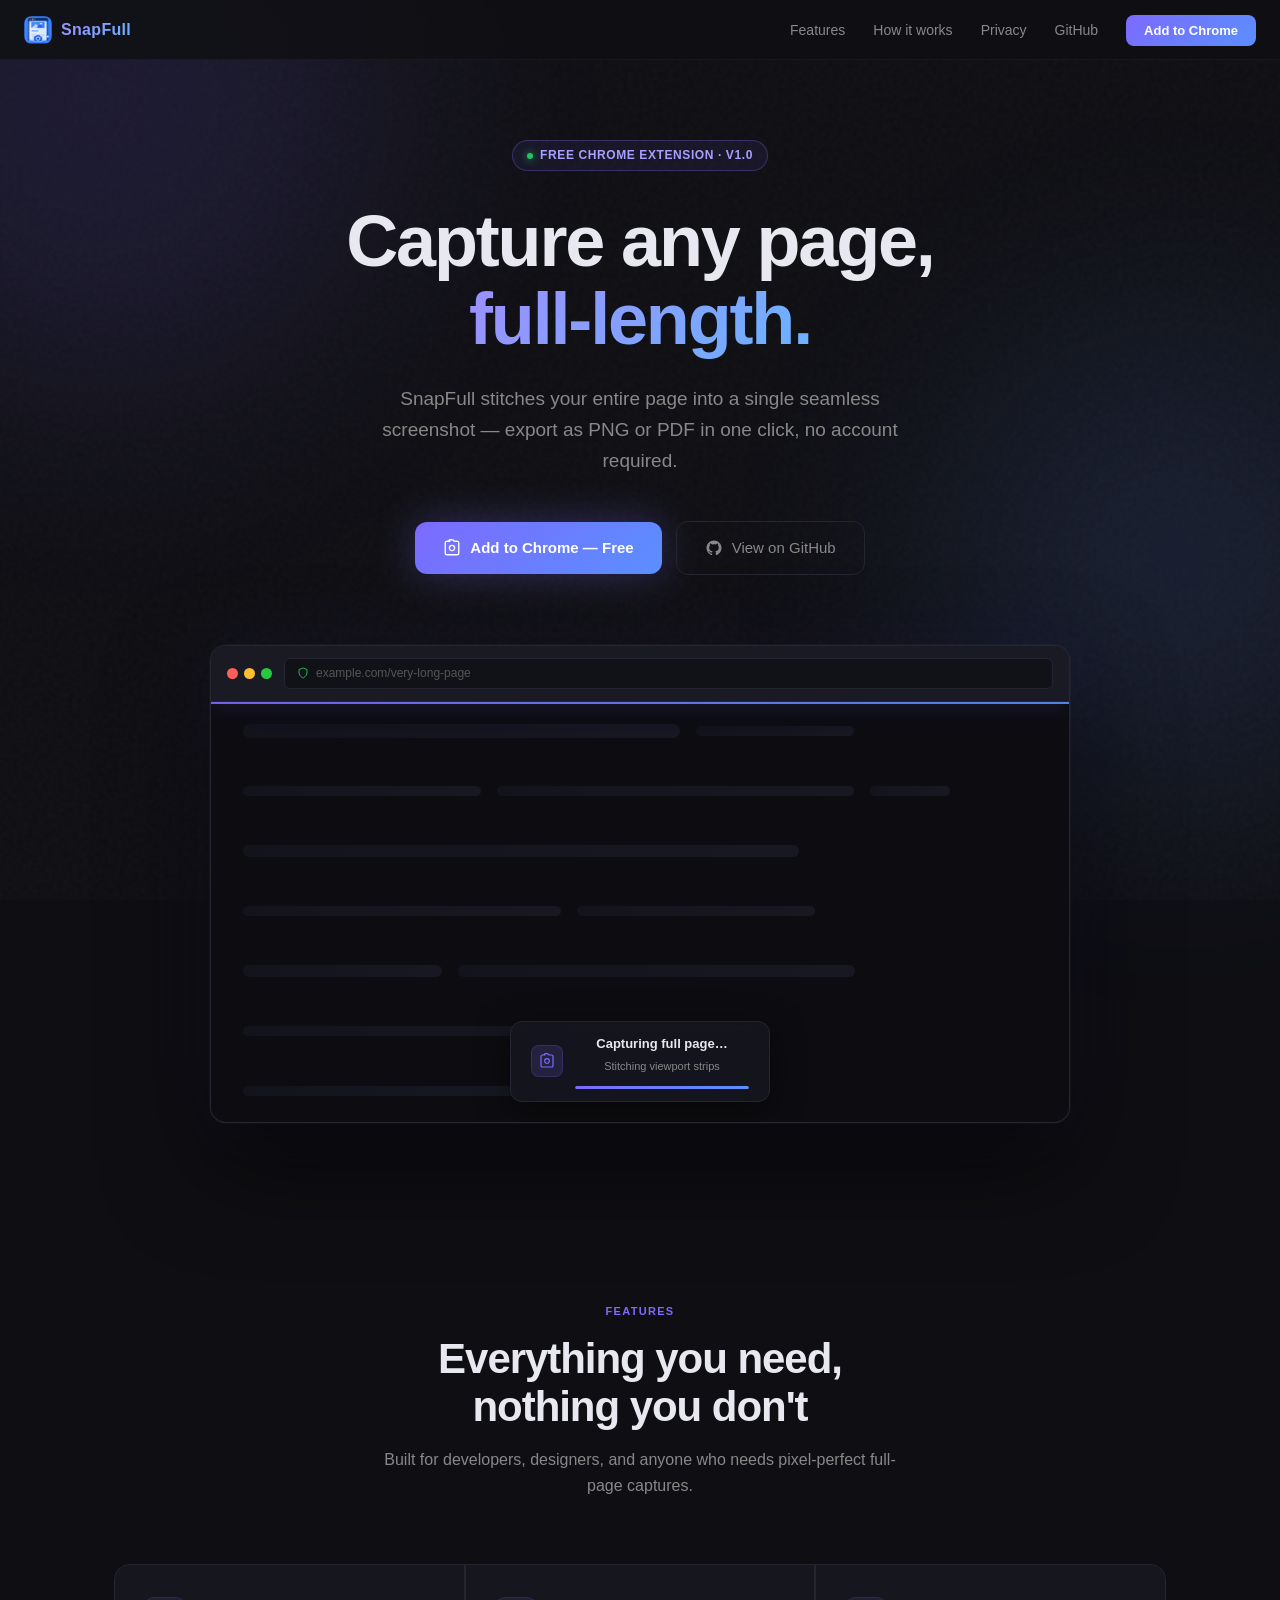
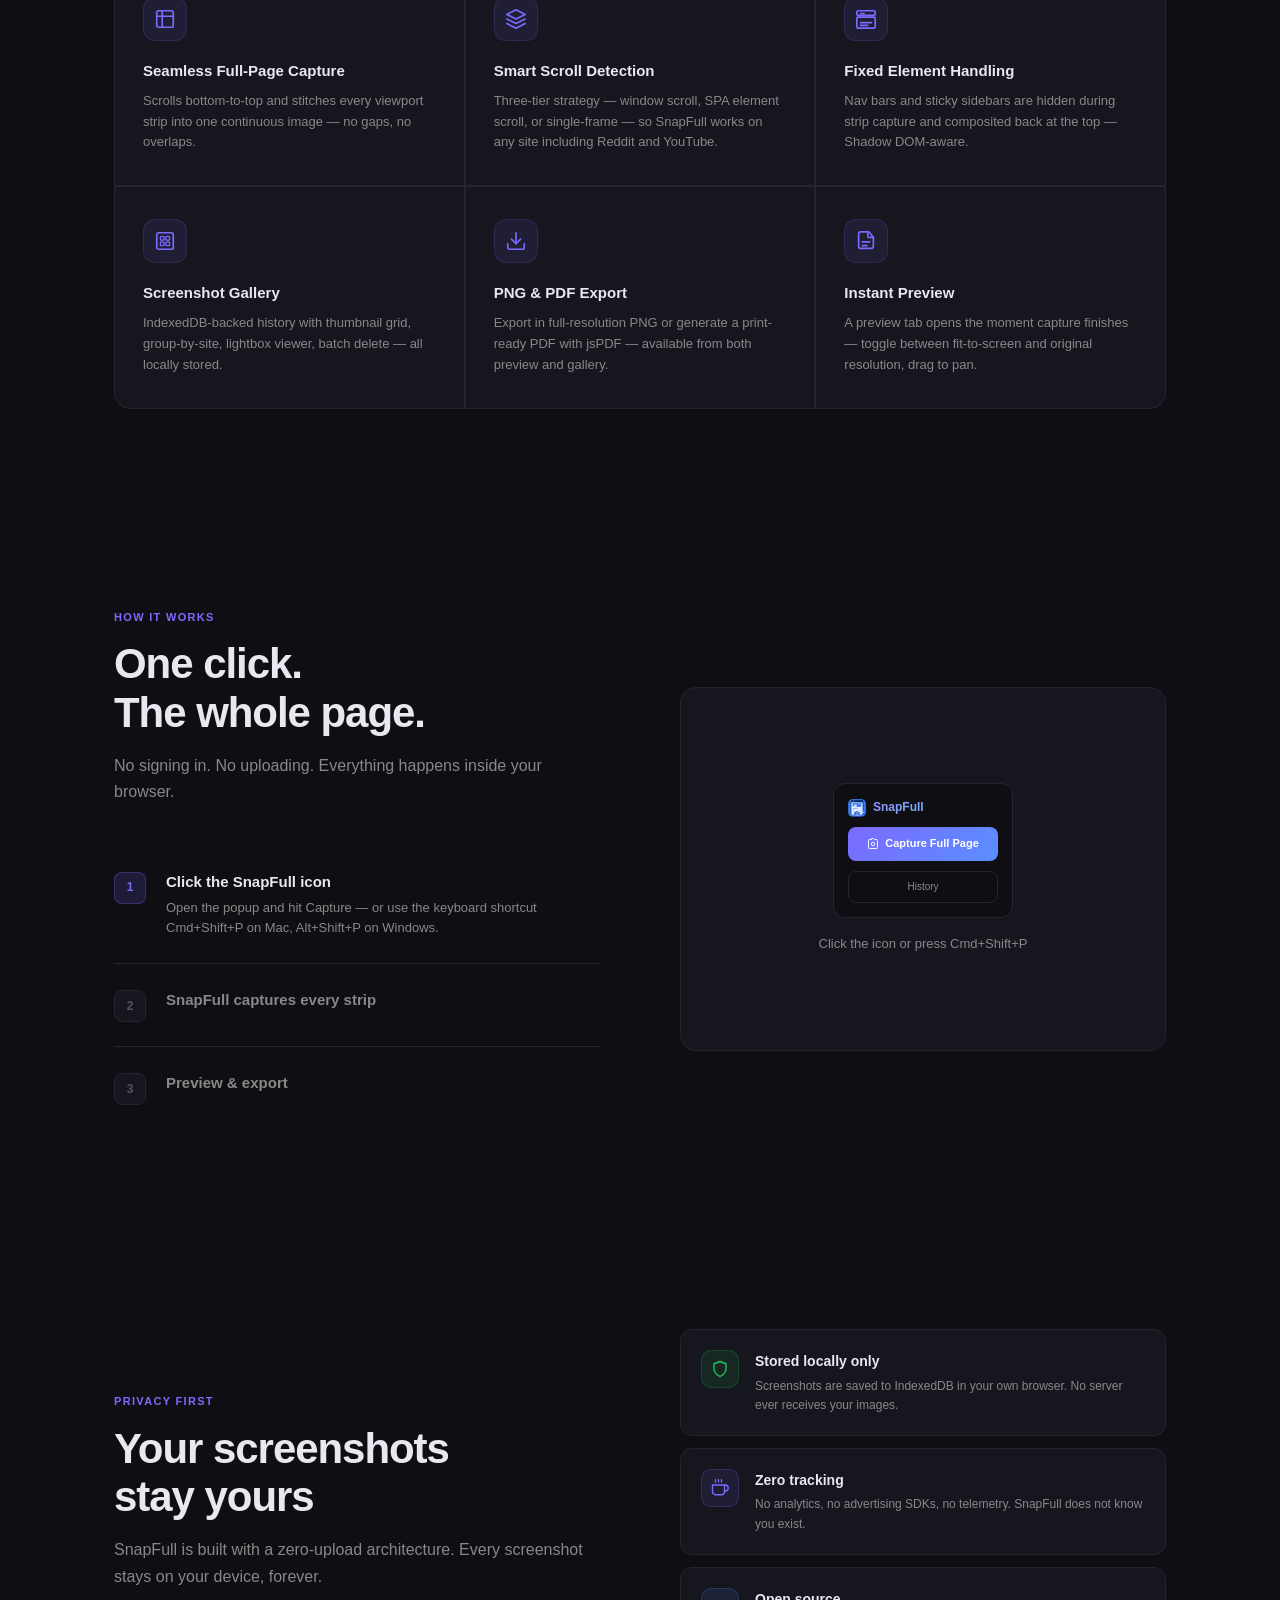
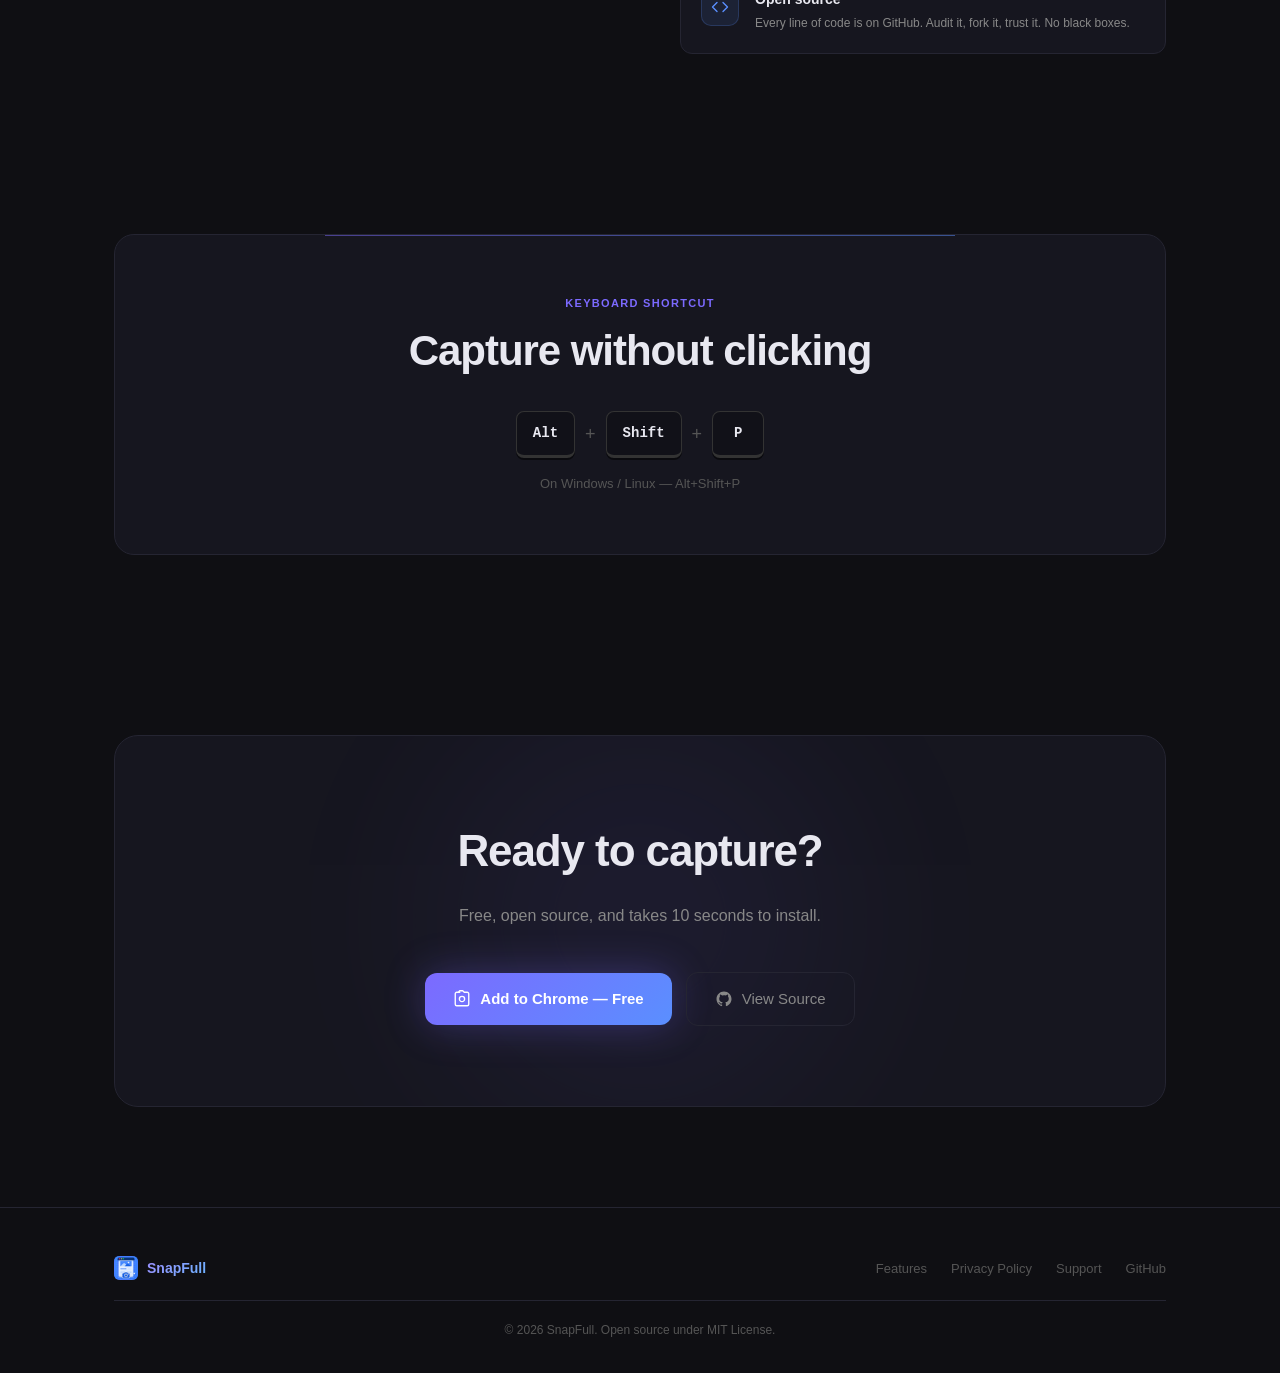
==== index.html @ 8ee20d5f "feat: add official landing page for SnapFull Single-file website with hero, features grid, how-it-wo" ====
<!DOCTYPE html>
<html lang="en">
<head>
  <meta charset="UTF-8" />
  <meta name="viewport" content="width=device-width, initial-scale=1.0" />
  <title>SnapFull — Full Page Screenshot for Chrome</title>
  <meta name="description" content="Capture full-page screenshots and export as PNG or PDF in one click. Free Chrome extension with history gallery, keyboard shortcut, and privacy-first design." />
  <link rel="icon" type="image/png" sizes="128x128" href="icons/icon128.png" />
  <link rel="shortcut icon" href="icons/icon128.png" />
  <style>
    *, *::before, *::after { box-sizing: border-box; margin: 0; padding: 0; }

    :root {
      --bg: #0f0f13;
      --bg-card: #16161f;
      --bg-card-hover: #1c1c28;
      --border: #252532;
      --border-hover: #3a3a4e;
      --text: #e8e8f0;
      --text-muted: #888;
      --text-dim: #555;
      --purple: #7c6aff;
      --blue: #5a8fff;
      --grad: linear-gradient(135deg, #7c6aff 0%, #5a8fff 100%);
      --grad-text: linear-gradient(135deg, #9d8fff 0%, #6ab3ff 100%);
      --green: #22c55e;
    }

    html { scroll-behavior: smooth; }

    body {
      font-family: -apple-system, BlinkMacSystemFont, 'Segoe UI', 'Inter', sans-serif;
      background: var(--bg);
      color: var(--text);
      font-size: 15px;
      line-height: 1.6;
      overflow-x: hidden;
    }

    /* ── Noise texture overlay ── */
    body::before {
      content: '';
      position: fixed;
      inset: 0;
      background-image: url("data:image/svg+xml,%3Csvg viewBox='0 0 200 200' xmlns='http://www.w3.org/2000/svg'%3E%3Cfilter id='n'%3E%3CfeTurbulence type='fractalNoise' baseFrequency='0.9' numOctaves='4' stitchTiles='stitch'/%3E%3C/filter%3E%3Crect width='100%25' height='100%25' filter='url(%23n)' opacity='0.03'/%3E%3C/svg%3E");
      pointer-events: none;
      z-index: 0;
    }

    /* ── Glow blobs ── */
    .glow-blob {
      position: fixed;
      border-radius: 50%;
      filter: blur(120px);
      opacity: 0.12;
      pointer-events: none;
      z-index: 0;
    }
    .glow-blob-1 { width: 600px; height: 600px; background: var(--purple); top: -200px; left: -200px; }
    .glow-blob-2 { width: 500px; height: 500px; background: var(--blue); bottom: 10%; right: -150px; }

    /* ── Nav ── */
    nav {
      position: fixed;
      top: 0; left: 0; right: 0;
      z-index: 100;
      padding: 0 24px;
      height: 60px;
      display: flex;
      align-items: center;
      justify-content: space-between;
      background: rgba(15,15,19,0.8);
      backdrop-filter: blur(20px);
      -webkit-backdrop-filter: blur(20px);
      border-bottom: 1px solid rgba(255,255,255,0.04);
    }

    .nav-brand {
      display: flex;
      align-items: center;
      gap: 9px;
      text-decoration: none;
    }

    .nav-logo {
      width: 28px; height: 28px;
      border-radius: 8px;
      display: flex;
      align-items: center;
      justify-content: center;
      flex-shrink: 0;
      overflow: hidden;
    }

    .nav-logo img { width: 28px; height: 28px; display: block; }

    .nav-title {
      font-size: 16px;
      font-weight: 700;
      letter-spacing: 0.02em;
      background: var(--grad-text);
      -webkit-background-clip: text;
      -webkit-text-fill-color: transparent;
      background-clip: text;
    }

    .nav-links {
      display: flex;
      align-items: center;
      gap: 28px;
      list-style: none;
    }

    .nav-links a {
      color: var(--text-muted);
      text-decoration: none;
      font-size: 14px;
      transition: color 0.15s;
    }
    .nav-links a:hover { color: var(--text); }

    .nav-cta {
      padding: 8px 18px;
      border-radius: 8px;
      background: var(--grad);
      color: #fff !important;
      font-weight: 600;
      font-size: 13px !important;
      transition: opacity 0.15s !important;
    }
    .nav-cta:hover { opacity: 0.85; }

    /* ── Layout ── */
    .container {
      max-width: 1100px;
      margin: 0 auto;
      padding: 0 24px;
      position: relative;
      z-index: 1;
    }

    section { position: relative; z-index: 1; }

    /* ── Hero ── */
    .hero {
      padding: 140px 0 80px;
      text-align: center;
    }

    .hero-badge {
      display: inline-flex;
      align-items: center;
      gap: 7px;
      padding: 5px 14px;
      border-radius: 99px;
      border: 1px solid rgba(124, 106, 255, 0.3);
      background: rgba(124, 106, 255, 0.08);
      font-size: 12px;
      font-weight: 600;
      color: #a89fff;
      letter-spacing: 0.05em;
      text-transform: uppercase;
      margin-bottom: 32px;
    }

    .hero-badge::before {
      content: '';
      width: 6px; height: 6px;
      border-radius: 50%;
      background: var(--green);
      box-shadow: 0 0 8px var(--green);
      animation: pulse-dot 2s ease-in-out infinite;
    }

    @keyframes pulse-dot {
      0%, 100% { opacity: 1; }
      50% { opacity: 0.4; }
    }

    .hero h1 {
      font-size: clamp(42px, 6vw, 72px);
      font-weight: 800;
      letter-spacing: -0.03em;
      line-height: 1.08;
      margin-bottom: 24px;
    }

    .hero h1 .grad {
      background: var(--grad-text);
      -webkit-background-clip: text;
      -webkit-text-fill-color: transparent;
      background-clip: text;
    }

    .hero-sub {
      font-size: clamp(16px, 2vw, 19px);
      color: var(--text-muted);
      max-width: 560px;
      margin: 0 auto 44px;
      line-height: 1.65;
    }

    .hero-actions {
      display: flex;
      align-items: center;
      justify-content: center;
      gap: 14px;
      flex-wrap: wrap;
      margin-bottom: 70px;
    }

    .btn-primary {
      display: inline-flex;
      align-items: center;
      gap: 9px;
      padding: 14px 28px;
      border-radius: 12px;
      background: var(--grad);
      color: #fff;
      font-weight: 700;
      font-size: 15px;
      text-decoration: none;
      transition: opacity 0.15s, transform 0.1s, box-shadow 0.15s;
      box-shadow: 0 0 40px rgba(124, 106, 255, 0.3);
    }
    .btn-primary:hover {
      opacity: 0.88;
      transform: translateY(-1px);
      box-shadow: 0 4px 50px rgba(124, 106, 255, 0.45);
    }
    .btn-primary svg { width: 18px; height: 18px; }

    .btn-secondary {
      display: inline-flex;
      align-items: center;
      gap: 9px;
      padding: 14px 28px;
      border-radius: 12px;
      border: 1px solid var(--border);
      background: transparent;
      color: var(--text-muted);
      font-weight: 500;
      font-size: 15px;
      text-decoration: none;
      transition: border-color 0.15s, color 0.15s, background 0.15s;
    }
    .btn-secondary:hover {
      border-color: var(--border-hover);
      color: var(--text);
      background: var(--bg-card);
    }

    /* ── Browser mockup ── */
    .hero-mockup {
      max-width: 860px;
      margin: 0 auto;
      border-radius: 16px;
      overflow: hidden;
      border: 1px solid rgba(255,255,255,0.07);
      box-shadow:
        0 0 0 1px rgba(255,255,255,0.03),
        0 40px 100px rgba(0,0,0,0.6),
        0 0 80px rgba(124, 106, 255, 0.08);
      background: var(--bg-card);
    }

    .mockup-bar {
      background: #1a1a25;
      padding: 12px 16px;
      display: flex;
      align-items: center;
      gap: 12px;
      border-bottom: 1px solid var(--border);
    }

    .mockup-dots {
      display: flex;
      gap: 6px;
      flex-shrink: 0;
    }

    .mockup-dot {
      width: 11px; height: 11px;
      border-radius: 50%;
    }
    .mockup-dot:nth-child(1) { background: #ff5f57; }
    .mockup-dot:nth-child(2) { background: #ffbd2e; }
    .mockup-dot:nth-child(3) { background: #28c840; }

    .mockup-url {
      flex: 1;
      background: #111118;
      border: 1px solid var(--border);
      border-radius: 6px;
      padding: 5px 12px;
      font-size: 12px;
      color: var(--text-dim);
      display: flex;
      align-items: center;
      gap: 7px;
    }

    .mockup-url svg { width: 12px; height: 12px; color: var(--green); flex-shrink: 0; }

    .mockup-body {
      padding: 0;
      min-height: 420px;
      position: relative;
      overflow: hidden;
      background: #0d0d11;
      display: flex;
      align-items: flex-start;
      justify-content: center;
    }

    /* Fake page content strips */
    .page-strips {
      width: 100%;
      display: flex;
      flex-direction: column;
      gap: 0;
      opacity: 0.4;
    }

    .strip {
      height: 60px;
      display: flex;
      align-items: center;
      padding: 0 32px;
      gap: 16px;
      border-bottom: 1px solid rgba(255,255,255,0.02);
    }

    .strip-line {
      height: 10px;
      border-radius: 99px;
      background: linear-gradient(90deg, #1e1e2e, #2a2a3e);
    }

    /* Capture overlay on mockup */
    .capture-overlay {
      position: absolute;
      inset: 0;
      pointer-events: none;
    }

    .scan-line {
      position: absolute;
      left: 0; right: 0;
      height: 2px;
      background: var(--grad);
      box-shadow: 0 0 20px rgba(124, 106, 255, 0.8), 0 0 60px rgba(90, 143, 255, 0.4);
      animation: scan 3s ease-in-out infinite;
      opacity: 0.9;
    }

    @keyframes scan {
      0% { top: 0%; opacity: 0; }
      5% { opacity: 1; }
      95% { opacity: 1; }
      100% { top: 100%; opacity: 0; }
    }

    .progress-toast {
      position: absolute;
      bottom: 20px;
      left: 50%;
      transform: translateX(-50%);
      background: rgba(22,22,31,0.95);
      border: 1px solid var(--border);
      border-radius: 12px;
      padding: 12px 20px;
      display: flex;
      align-items: center;
      gap: 12px;
      min-width: 260px;
      backdrop-filter: blur(12px);
      box-shadow: 0 8px 32px rgba(0,0,0,0.5);
    }

    .toast-icon {
      width: 32px; height: 32px;
      border-radius: 8px;
      background: rgba(124,106,255,0.15);
      border: 1px solid rgba(124,106,255,0.2);
      display: flex;
      align-items: center;
      justify-content: center;
      flex-shrink: 0;
    }
    .toast-icon svg { width: 16px; height: 16px; color: var(--purple); }

    .toast-text { flex: 1; }
    .toast-title { font-size: 13px; font-weight: 600; color: var(--text); }
    .toast-sub {
      font-size: 11px;
      color: var(--text-muted);
      margin-top: 4px;
    }

    .toast-bar {
      width: 100%;
      height: 3px;
      border-radius: 99px;
      background: #252532;
      overflow: hidden;
      margin-top: 10px;
    }

    .toast-fill {
      height: 100%;
      border-radius: 99px;
      background: var(--grad);
      animation: fill-bar 3s ease-in-out infinite;
    }

    @keyframes fill-bar {
      0% { width: 0%; }
      90% { width: 100%; }
      100% { width: 100%; }
    }

    /* ── Section titles ── */
    .section-label {
      font-size: 11px;
      font-weight: 700;
      letter-spacing: 0.12em;
      text-transform: uppercase;
      color: var(--purple);
      margin-bottom: 14px;
    }

    .section-title {
      font-size: clamp(28px, 4vw, 42px);
      font-weight: 800;
      letter-spacing: -0.025em;
      line-height: 1.15;
      margin-bottom: 16px;
    }

    .section-sub {
      font-size: 16px;
      color: var(--text-muted);
      max-width: 520px;
      line-height: 1.65;
    }

    /* ── Features ── */
    .features {
      padding: 100px 0;
    }

    .features-header {
      text-align: center;
      margin-bottom: 64px;
    }

    .features-header .section-sub { margin: 0 auto; }

    .features-grid {
      display: grid;
      grid-template-columns: repeat(3, 1fr);
      gap: 2px;
      background: var(--border);
      border-radius: 16px;
      overflow: hidden;
      border: 1px solid var(--border);
    }

    .feature-card {
      background: var(--bg-card);
      padding: 32px 28px;
      transition: background 0.2s;
      position: relative;
      overflow: hidden;
    }

    .feature-card::before {
      content: '';
      position: absolute;
      inset: 0;
      background: var(--grad);
      opacity: 0;
      transition: opacity 0.2s;
    }

    .feature-card:hover { background: var(--bg-card-hover); }

    .feature-icon {
      width: 44px; height: 44px;
      border-radius: 12px;
      background: rgba(124, 106, 255, 0.1);
      border: 1px solid rgba(124, 106, 255, 0.15);
      display: flex;
      align-items: center;
      justify-content: center;
      margin-bottom: 18px;
      position: relative;
    }

    .feature-icon svg { width: 22px; height: 22px; color: var(--purple); }

    .feature-title {
      font-size: 15px;
      font-weight: 700;
      margin-bottom: 8px;
      color: var(--text);
      position: relative;
    }

    .feature-desc {
      font-size: 13px;
      color: var(--text-muted);
      line-height: 1.6;
      position: relative;
    }

    /* ── How it works ── */
    .how {
      padding: 100px 0;
    }

    .how-inner {
      display: grid;
      grid-template-columns: 1fr 1fr;
      gap: 80px;
      align-items: center;
    }

    .how-steps {
      display: flex;
      flex-direction: column;
      gap: 0;
    }

    .how-step {
      display: flex;
      gap: 20px;
      padding: 24px 0;
      border-bottom: 1px solid var(--border);
      cursor: pointer;
      transition: color 0.15s;
    }

    .how-step:last-child { border-bottom: none; }

    .step-num {
      width: 32px; height: 32px;
      border-radius: 8px;
      background: var(--bg-card);
      border: 1px solid var(--border);
      display: flex;
      align-items: center;
      justify-content: center;
      font-size: 12px;
      font-weight: 700;
      color: var(--text-dim);
      flex-shrink: 0;
      margin-top: 2px;
      transition: background 0.2s, border-color 0.2s, color 0.2s;
    }

    .how-step.active .step-num {
      background: rgba(124,106,255,0.15);
      border-color: rgba(124,106,255,0.3);
      color: var(--purple);
    }

    .step-content { flex: 1; }

    .step-title {
      font-size: 15px;
      font-weight: 700;
      color: var(--text-muted);
      margin-bottom: 4px;
      transition: color 0.15s;
    }

    .how-step.active .step-title { color: var(--text); }

    .step-desc {
      font-size: 13px;
      color: var(--text-dim);
      line-height: 1.6;
      max-height: 0;
      overflow: hidden;
      transition: max-height 0.3s ease, opacity 0.2s, color 0.15s;
      opacity: 0;
    }

    .how-step.active .step-desc {
      max-height: 100px;
      opacity: 1;
      color: var(--text-muted);
    }

    .how-visual {
      position: relative;
    }

    .visual-card {
      background: var(--bg-card);
      border: 1px solid var(--border);
      border-radius: 16px;
      overflow: hidden;
      aspect-ratio: 4/3;
      display: flex;
      align-items: center;
      justify-content: center;
      position: relative;
    }

    .visual-inner {
      display: none;
      width: 100%;
      height: 100%;
      align-items: center;
      justify-content: center;
      flex-direction: column;
      gap: 16px;
      padding: 32px;
    }
    .visual-inner.shown { display: flex; }

    .visual-big-icon {
      width: 64px; height: 64px;
      border-radius: 18px;
      background: rgba(124,106,255,0.12);
      border: 1px solid rgba(124,106,255,0.2);
      display: flex;
      align-items: center;
      justify-content: center;
    }
    .visual-big-icon svg { width: 32px; height: 32px; color: var(--purple); }

    .visual-caption {
      font-size: 13px;
      color: var(--text-muted);
      text-align: center;
    }

    /* mini popup mockup */
    .mini-popup {
      background: #0f0f13;
      border: 1px solid var(--border);
      border-radius: 12px;
      padding: 14px;
      width: 180px;
      display: flex;
      flex-direction: column;
      gap: 10px;
    }

    .mini-popup-header {
      display: flex;
      align-items: center;
      gap: 7px;
    }

    .mini-logo-sq {
      width: 18px; height: 18px;
      border-radius: 5px;
      overflow: hidden;
      flex-shrink: 0;
    }
    .mini-logo-sq img { width: 18px; height: 18px; display: block; }

    .mini-logo-text {
      font-size: 12px;
      font-weight: 700;
      background: var(--grad-text);
      -webkit-background-clip: text;
      -webkit-text-fill-color: transparent;
      background-clip: text;
    }

    .mini-btn {
      padding: 8px 12px;
      border-radius: 8px;
      background: var(--grad);
      color: #fff;
      font-size: 11px;
      font-weight: 600;
      text-align: center;
      display: flex;
      align-items: center;
      justify-content: center;
      gap: 6px;
    }
    .mini-btn svg { width: 12px; height: 12px; }

    .mini-btn-ghost {
      padding: 7px 12px;
      border-radius: 8px;
      border: 1px solid var(--border);
      color: var(--text-muted);
      font-size: 10px;
      text-align: center;
    }

    /* gallery mini mockup */
    .mini-gallery {
      display: grid;
      grid-template-columns: repeat(3, 1fr);
      gap: 6px;
      width: 100%;
    }

    .mini-thumb {
      aspect-ratio: 4/3;
      border-radius: 6px;
      background: linear-gradient(135deg, #1a1a28, #252535);
      border: 1px solid var(--border);
      overflow: hidden;
      display: flex;
      align-items: flex-end;
      padding: 4px;
    }

    .mini-thumb-bar {
      height: 3px;
      border-radius: 99px;
      background: var(--grad);
      width: 60%;
    }

    /* export mockup */
    .export-opts {
      display: flex;
      flex-direction: column;
      gap: 8px;
      width: 100%;
    }

    .export-opt {
      display: flex;
      align-items: center;
      gap: 10px;
      padding: 10px 14px;
      border-radius: 8px;
      background: #111118;
      border: 1px solid var(--border);
    }

    .export-opt-icon {
      width: 28px; height: 28px;
      border-radius: 6px;
      display: flex;
      align-items: center;
      justify-content: center;
      font-size: 11px;
      font-weight: 700;
    }

    .export-opt-icon.png { background: rgba(90,143,255,0.15); color: var(--blue); }
    .export-opt-icon.pdf { background: rgba(255,100,100,0.12); color: #ff7070; }
    .export-opt-icon.copy { background: rgba(34,197,94,0.1); color: var(--green); }

    .export-opt-label { font-size: 12px; color: var(--text-muted); flex: 1; }

    .export-opt-check {
      width: 18px; height: 18px;
      border-radius: 50%;
      background: rgba(34,197,94,0.12);
      border: 1px solid rgba(34,197,94,0.25);
      display: flex;
      align-items: center;
      justify-content: center;
    }
    .export-opt-check svg { width: 10px; height: 10px; color: var(--green); }

    /* ── Privacy ── */
    .privacy {
      padding: 100px 0;
    }

    .privacy-inner {
      display: grid;
      grid-template-columns: 1fr 1fr;
      gap: 80px;
      align-items: center;
    }

    .privacy-cards {
      display: flex;
      flex-direction: column;
      gap: 12px;
    }

    .privacy-card {
      display: flex;
      align-items: flex-start;
      gap: 16px;
      padding: 20px;
      background: var(--bg-card);
      border: 1px solid var(--border);
      border-radius: 12px;
      transition: border-color 0.2s;
    }

    .privacy-card:hover { border-color: var(--border-hover); }

    .privacy-card-icon {
      width: 38px; height: 38px;
      border-radius: 10px;
      display: flex;
      align-items: center;
      justify-content: center;
      flex-shrink: 0;
    }

    .privacy-card-icon.green {
      background: rgba(34,197,94,0.1);
      border: 1px solid rgba(34,197,94,0.2);
    }
    .privacy-card-icon.green svg { color: var(--green); }

    .privacy-card-icon.purple {
      background: rgba(124,106,255,0.1);
      border: 1px solid rgba(124,106,255,0.2);
    }
    .privacy-card-icon.purple svg { color: var(--purple); }

    .privacy-card-icon.blue {
      background: rgba(90,143,255,0.1);
      border: 1px solid rgba(90,143,255,0.2);
    }
    .privacy-card-icon.blue svg { color: var(--blue); }

    .privacy-card-icon svg { width: 18px; height: 18px; }

    .privacy-card-title {
      font-size: 14px;
      font-weight: 700;
      margin-bottom: 4px;
    }

    .privacy-card-desc {
      font-size: 12px;
      color: var(--text-muted);
      line-height: 1.6;
    }

    /* ── Shortcut section ── */
    .shortcut-section {
      padding: 80px 0;
    }

    .shortcut-box {
      background: var(--bg-card);
      border: 1px solid var(--border);
      border-radius: 20px;
      padding: 60px;
      text-align: center;
      position: relative;
      overflow: hidden;
    }

    .shortcut-box::before {
      content: '';
      position: absolute;
      top: 0; left: 50%;
      transform: translateX(-50%);
      width: 60%;
      height: 1px;
      background: var(--grad);
      opacity: 0.5;
    }

    .shortcut-keys {
      display: flex;
      align-items: center;
      justify-content: center;
      gap: 10px;
      margin: 36px 0 16px;
    }

    kbd {
      display: inline-flex;
      align-items: center;
      justify-content: center;
      min-width: 52px;
      padding: 10px 16px;
      background: #111118;
      border: 1px solid #333;
      border-bottom-width: 3px;
      border-radius: 8px;
      font-family: -apple-system, BlinkMacSystemFont, 'SF Mono', monospace;
      font-size: 14px;
      font-weight: 600;
      color: var(--text);
      box-shadow: 0 2px 0 #0a0a0e;
    }

    .key-plus {
      font-size: 18px;
      color: var(--text-dim);
      font-weight: 300;
    }

    .shortcut-note {
      font-size: 13px;
      color: var(--text-dim);
    }

    /* ── CTA ── */
    .cta-section {
      padding: 100px 0;
    }

    .cta-box {
      background: var(--bg-card);
      border: 1px solid var(--border);
      border-radius: 24px;
      padding: 80px 40px;
      text-align: center;
      position: relative;
      overflow: hidden;
    }

    .cta-glow {
      position: absolute;
      width: 400px; height: 400px;
      background: var(--purple);
      border-radius: 50%;
      filter: blur(100px);
      opacity: 0.07;
      top: 50%; left: 50%;
      transform: translate(-50%, -50%);
      pointer-events: none;
    }

    .cta-box h2 {
      font-size: clamp(28px, 4vw, 44px);
      font-weight: 800;
      letter-spacing: -0.025em;
      margin-bottom: 16px;
      position: relative;
    }

    .cta-box p {
      font-size: 16px;
      color: var(--text-muted);
      margin-bottom: 44px;
      position: relative;
    }

    .cta-actions {
      display: flex;
      align-items: center;
      justify-content: center;
      gap: 14px;
      flex-wrap: wrap;
      position: relative;
    }

    /* ── Footer ── */
    footer {
      padding: 48px 0 32px;
      border-top: 1px solid var(--border);
      position: relative;
      z-index: 1;
    }

    .footer-inner {
      display: flex;
      align-items: center;
      justify-content: space-between;
      flex-wrap: wrap;
      gap: 20px;
    }

    .footer-brand {
      display: flex;
      align-items: center;
      gap: 9px;
      text-decoration: none;
    }

    .footer-logo {
      width: 24px; height: 24px;
      background: var(--grad);
      border-radius: 6px;
      display: flex;
      align-items: center;
      justify-content: center;
    }

    .footer-logo svg { width: 13px; height: 13px; color: #fff; }

    .footer-title {
      font-size: 14px;
      font-weight: 700;
      background: var(--grad-text);
      -webkit-background-clip: text;
      -webkit-text-fill-color: transparent;
      background-clip: text;
    }

    .footer-links {
      display: flex;
      gap: 24px;
      list-style: none;
    }

    .footer-links a {
      color: var(--text-dim);
      text-decoration: none;
      font-size: 13px;
      transition: color 0.15s;
    }
    .footer-links a:hover { color: var(--text-muted); }

    .footer-copy {
      font-size: 12px;
      color: var(--text-dim);
      width: 100%;
      text-align: center;
      padding-top: 20px;
      border-top: 1px solid var(--border);
      margin-top: 20px;
    }

    /* ── Responsiveness ── */
    @media (max-width: 768px) {
      nav { padding: 0 16px; }
      .nav-links { display: none; }
      .container { padding: 0 16px; }
      .hero { padding: 100px 0 60px; }
      .features-grid { grid-template-columns: 1fr; }
      .how-inner,
      .privacy-inner { grid-template-columns: 1fr; gap: 48px; }
      .how-visual { display: none; }
      .shortcut-box { padding: 40px 24px; }
      .cta-box { padding: 60px 24px; }
      .footer-inner { flex-direction: column; align-items: flex-start; }
    }

    /* ── Animations ── */
    @keyframes spin { to { transform: rotate(360deg); } }

    .fade-up {
      opacity: 0;
      transform: translateY(24px);
      transition: opacity 0.6s ease, transform 0.6s ease;
    }
    .fade-up.visible {
      opacity: 1;
      transform: translateY(0);
    }
  </style>
</head>
<body>

  <div class="glow-blob glow-blob-1"></div>
  <div class="glow-blob glow-blob-2"></div>

  <!-- Nav -->
  <nav>
    <a href="#" class="nav-brand">
      <div class="nav-logo">
        <img src="icons/icon32.png" alt="SnapFull" />
      </div>
      <span class="nav-title">SnapFull</span>
    </a>
    <ul class="nav-links">
      <li><a href="#features">Features</a></li>
      <li><a href="#how">How it works</a></li>
      <li><a href="#privacy">Privacy</a></li>
      <li><a href="https://github.com/JerryLiang1222/SnapFull" target="_blank">GitHub</a></li>
      <li><a href="https://chromewebstore.google.com" target="_blank" class="nav-cta">Add to Chrome</a></li>
    </ul>
  </nav>

  <!-- Hero -->
  <section class="hero">
    <div class="container">
      <div class="hero-badge">Free Chrome Extension · v1.0</div>
      <h1>
        Capture any page,<br>
        <span class="grad">full-length.</span>
      </h1>
      <p class="hero-sub">
        SnapFull stitches your entire page into a single seamless screenshot —
        export as PNG or PDF in one click, no account required.
      </p>
      <div class="hero-actions">
        <a href="https://chromewebstore.google.com" target="_blank" class="btn-primary">
          <svg viewBox="0 0 24 24" fill="none">
            <path d="M12 15.5a3.5 3.5 0 1 0 0-7 3.5 3.5 0 0 0 0 7Z" stroke="currentColor" stroke-width="1.8"/>
            <path d="M9 3H5a2 2 0 0 0-2 2v14a2 2 0 0 0 2 2h14a2 2 0 0 0 2-2V5a2 2 0 0 0-2-2h-4l-2-2H9L7 3Z" stroke="currentColor" stroke-width="1.8" stroke-linejoin="round"/>
          </svg>
          Add to Chrome — Free
        </a>
        <a href="https://github.com/JerryLiang1222/SnapFull" target="_blank" class="btn-secondary">
          <svg viewBox="0 0 24 24" fill="none" width="18" height="18">
            <path d="M12 2C6.477 2 2 6.477 2 12c0 4.42 2.865 8.17 6.839 9.49.5.092.682-.217.682-.482 0-.237-.008-.866-.013-1.7-2.782.604-3.369-1.34-3.369-1.34-.454-1.156-1.11-1.464-1.11-1.464-.908-.62.069-.608.069-.608 1.003.07 1.531 1.03 1.531 1.03.892 1.529 2.341 1.087 2.91.832.092-.647.35-1.088.636-1.338-2.22-.253-4.555-1.11-4.555-4.943 0-1.091.39-1.984 1.029-2.683-.103-.253-.446-1.27.098-2.647 0 0 .84-.269 2.75 1.025A9.578 9.578 0 0 1 12 6.836c.85.004 1.705.115 2.504.337 1.909-1.294 2.747-1.025 2.747-1.025.546 1.377.203 2.394.1 2.647.64.699 1.028 1.592 1.028 2.683 0 3.842-2.339 4.687-4.566 4.935.359.309.678.919.678 1.852 0 1.336-.012 2.415-.012 2.741 0 .267.18.578.688.48C19.138 20.167 22 16.418 22 12c0-5.523-4.477-10-10-10Z" fill="currentColor"/>
          </svg>
          View on GitHub
        </a>
      </div>

      <!-- Browser mockup -->
      <div class="hero-mockup">
        <div class="mockup-bar">
          <div class="mockup-dots">
            <div class="mockup-dot"></div>
            <div class="mockup-dot"></div>
            <div class="mockup-dot"></div>
          </div>
          <div class="mockup-url">
            <svg viewBox="0 0 24 24" fill="none">
              <path d="M12 22s8-4 8-10V5l-8-3-8 3v7c0 6 8 10 8 10Z" stroke="currentColor" stroke-width="1.8" stroke-linejoin="round"/>
            </svg>
            example.com/very-long-page
          </div>
        </div>
        <div class="mockup-body">
          <div class="page-strips">
            <div class="strip"><div class="strip-line" style="width:55%;height:14px;"></div><div class="strip-line" style="width:20%;"></div></div>
            <div class="strip"><div class="strip-line" style="width:30%;"></div><div class="strip-line" style="width:45%;"></div><div class="strip-line" style="width:10%;"></div></div>
            <div class="strip"><div class="strip-line" style="width:70%;height:12px;"></div></div>
            <div class="strip"><div class="strip-line" style="width:40%;"></div><div class="strip-line" style="width:30%;"></div></div>
            <div class="strip"><div class="strip-line" style="width:25%;height:12px;"></div><div class="strip-line" style="width:50%;height:12px;"></div></div>
            <div class="strip"><div class="strip-line" style="width:65%;"></div></div>
            <div class="strip"><div class="strip-line" style="width:35%;"></div><div class="strip-line" style="width:25%;"></div></div>
          </div>
          <div class="capture-overlay">
            <div class="scan-line"></div>
            <div class="progress-toast">
              <div class="toast-icon">
                <svg viewBox="0 0 24 24" fill="none">
                  <path d="M12 15.5a3.5 3.5 0 1 0 0-7 3.5 3.5 0 0 0 0 7Z" stroke="currentColor" stroke-width="1.8"/>
                  <path d="M9 3H5a2 2 0 0 0-2 2v14a2 2 0 0 0 2 2h14a2 2 0 0 0 2-2V5a2 2 0 0 0-2-2h-4l-2-2H9L7 3Z" stroke="currentColor" stroke-width="1.8" stroke-linejoin="round"/>
                </svg>
              </div>
              <div class="toast-text">
                <div class="toast-title">Capturing full page…</div>
                <div class="toast-sub">Stitching viewport strips</div>
                <div class="toast-bar"><div class="toast-fill"></div></div>
              </div>
            </div>
          </div>
        </div>
      </div>
    </div>
  </section>

  <!-- Features -->
  <section class="features" id="features">
    <div class="container">
      <div class="features-header">
        <div class="section-label">Features</div>
        <h2 class="section-title">Everything you need,<br>nothing you don't</h2>
        <p class="section-sub">Built for developers, designers, and anyone who needs pixel-perfect full-page captures.</p>
      </div>

      <div class="features-grid">
        <div class="feature-card fade-up">
          <div class="feature-icon">
            <svg viewBox="0 0 24 24" fill="none">
              <rect x="3" y="3" width="18" height="18" rx="2" stroke="currentColor" stroke-width="1.8"/>
              <path d="M3 9h18M9 3v18" stroke="currentColor" stroke-width="1.8" stroke-linecap="round"/>
            </svg>
          </div>
          <div class="feature-title">Seamless Full-Page Capture</div>
          <div class="feature-desc">Scrolls bottom-to-top and stitches every viewport strip into one continuous image — no gaps, no overlaps.</div>
        </div>

        <div class="feature-card fade-up">
          <div class="feature-icon">
            <svg viewBox="0 0 24 24" fill="none">
              <path d="M12 2L2 7l10 5 10-5-10-5Z" stroke="currentColor" stroke-width="1.8" stroke-linejoin="round"/>
              <path d="M2 17l10 5 10-5M2 12l10 5 10-5" stroke="currentColor" stroke-width="1.8" stroke-linecap="round" stroke-linejoin="round"/>
            </svg>
          </div>
          <div class="feature-title">Smart Scroll Detection</div>
          <div class="feature-desc">Three-tier strategy — window scroll, SPA element scroll, or single-frame — so SnapFull works on any site including Reddit and YouTube.</div>
        </div>

        <div class="feature-card fade-up">
          <div class="feature-icon">
            <svg viewBox="0 0 24 24" fill="none">
              <rect x="2" y="3" width="20" height="5" rx="1.5" stroke="currentColor" stroke-width="1.8"/>
              <rect x="2" y="10" width="20" height="12" rx="1.5" stroke="currentColor" stroke-width="1.8"/>
              <path d="M6 6h4M6 16h12M6 19h8" stroke="currentColor" stroke-width="1.8" stroke-linecap="round"/>
            </svg>
          </div>
          <div class="feature-title">Fixed Element Handling</div>
          <div class="feature-desc">Nav bars and sticky sidebars are hidden during strip capture and composited back at the top — Shadow DOM-aware.</div>
        </div>

        <div class="feature-card fade-up">
          <div class="feature-icon">
            <svg viewBox="0 0 24 24" fill="none">
              <rect x="3" y="3" width="18" height="18" rx="2" stroke="currentColor" stroke-width="1.8"/>
              <rect x="7" y="7" width="4" height="4" rx="1" stroke="currentColor" stroke-width="1.5"/>
              <rect x="13" y="7" width="4" height="4" rx="1" stroke="currentColor" stroke-width="1.5"/>
              <rect x="7" y="13" width="4" height="4" rx="1" stroke="currentColor" stroke-width="1.5"/>
              <rect x="13" y="13" width="4" height="4" rx="1" stroke="currentColor" stroke-width="1.5"/>
            </svg>
          </div>
          <div class="feature-title">Screenshot Gallery</div>
          <div class="feature-desc">IndexedDB-backed history with thumbnail grid, group-by-site, lightbox viewer, batch delete — all locally stored.</div>
        </div>

        <div class="feature-card fade-up">
          <div class="feature-icon">
            <svg viewBox="0 0 24 24" fill="none">
              <path d="M21 15v4a2 2 0 0 1-2 2H5a2 2 0 0 1-2-2v-4" stroke="currentColor" stroke-width="1.8" stroke-linecap="round"/>
              <polyline points="7 10 12 15 17 10" stroke="currentColor" stroke-width="1.8" stroke-linecap="round" stroke-linejoin="round"/>
              <line x1="12" y1="15" x2="12" y2="3" stroke="currentColor" stroke-width="1.8" stroke-linecap="round"/>
            </svg>
          </div>
          <div class="feature-title">PNG & PDF Export</div>
          <div class="feature-desc">Export in full-resolution PNG or generate a print-ready PDF with jsPDF — available from both preview and gallery.</div>
        </div>

        <div class="feature-card fade-up">
          <div class="feature-icon">
            <svg viewBox="0 0 24 24" fill="none">
              <path d="M9 2H6a2 2 0 0 0-2 2v14a2 2 0 0 0 2 2h12a2 2 0 0 0 2-2V8l-5-6Z" stroke="currentColor" stroke-width="1.8" stroke-linejoin="round"/>
              <path d="M14 2v5a1 1 0 0 0 1 1h5" stroke="currentColor" stroke-width="1.8" stroke-linecap="round" stroke-linejoin="round"/>
              <path d="M8 13h8M8 17h5" stroke="currentColor" stroke-width="1.8" stroke-linecap="round"/>
            </svg>
          </div>
          <div class="feature-title">Instant Preview</div>
          <div class="feature-desc">A preview tab opens the moment capture finishes — toggle between fit-to-screen and original resolution, drag to pan.</div>
        </div>
      </div>
    </div>
  </section>

  <!-- How it works -->
  <section class="how" id="how">
    <div class="container">
      <div class="how-inner">
        <div>
          <div class="section-label">How it works</div>
          <h2 class="section-title">One click.<br>The whole page.</h2>
          <p class="section-sub" style="margin-bottom: 40px;">No signing in. No uploading. Everything happens inside your browser.</p>

          <div class="how-steps">
            <div class="how-step active" data-step="0">
              <div class="step-num">1</div>
              <div class="step-content">
                <div class="step-title">Click the SnapFull icon</div>
                <div class="step-desc">Open the popup and hit Capture — or use the keyboard shortcut Cmd+Shift+P on Mac, Alt+Shift+P on Windows.</div>
              </div>
            </div>
            <div class="how-step" data-step="1">
              <div class="step-num">2</div>
              <div class="step-content">
                <div class="step-title">SnapFull captures every strip</div>
                <div class="step-desc">The extension scrolls the page and captures each viewport frame, then stitches them on an OffscreenCanvas in the service worker.</div>
              </div>
            </div>
            <div class="how-step" data-step="2">
              <div class="step-num">3</div>
              <div class="step-content">
                <div class="step-title">Preview & export</div>
                <div class="step-desc">A preview tab opens instantly. Download as PNG, generate a PDF, copy to clipboard, or browse your history in the gallery.</div>
              </div>
            </div>
          </div>
        </div>

        <div class="how-visual">
          <div class="visual-card">
            <!-- Step 0 visual: mini popup -->
            <div class="visual-inner shown" id="vis-0">
              <div class="mini-popup">
                <div class="mini-popup-header">
                  <div class="mini-logo-sq"><img src="icons/icon32.png" alt="SnapFull" /></div>
                  <div class="mini-logo-text">SnapFull</div>
                </div>
                <div class="mini-btn">
                  <svg viewBox="0 0 24 24" fill="none">
                    <path d="M12 15.5a3.5 3.5 0 1 0 0-7 3.5 3.5 0 0 0 0 7Z" stroke="currentColor" stroke-width="1.8"/>
                    <path d="M9 3H5a2 2 0 0 0-2 2v14a2 2 0 0 0 2 2h14a2 2 0 0 0 2-2V5a2 2 0 0 0-2-2h-4l-2-2H9L7 3Z" stroke="currentColor" stroke-width="1.8" stroke-linejoin="round"/>
                  </svg>
                  Capture Full Page
                </div>
                <div class="mini-btn-ghost">History</div>
              </div>
              <div class="visual-caption">Click the icon or press Cmd+Shift+P</div>
            </div>
            <!-- Step 1 visual: scanning -->
            <div class="visual-inner" id="vis-1">
              <div style="text-align:center; position:relative; width:160px; height:120px; border:1px solid var(--border); border-radius:8px; overflow:hidden; background:#0d0d11;">
                <div style="position:absolute;left:0;right:0;height:2px;background:var(--grad);box-shadow:0 0 12px rgba(124,106,255,0.8);animation:scan 2s ease-in-out infinite;"></div>
                <div style="padding:12px; display:flex; flex-direction:column; gap:6px; opacity:0.4;">
                  <div style="height:8px;border-radius:4px;background:#1e1e2e;width:80%;"></div>
                  <div style="height:8px;border-radius:4px;background:#1e1e2e;width:60%;"></div>
                  <div style="height:8px;border-radius:4px;background:#1e1e2e;width:90%;"></div>
                  <div style="height:8px;border-radius:4px;background:#1e1e2e;width:50%;"></div>
                  <div style="height:8px;border-radius:4px;background:#1e1e2e;width:75%;"></div>
                </div>
              </div>
              <div class="visual-caption">Scrolling & stitching strips in real time</div>
            </div>
            <!-- Step 2 visual: export options -->
            <div class="visual-inner" id="vis-2">
              <div class="export-opts" style="width:200px;">
                <div class="export-opt">
                  <div class="export-opt-icon png">PNG</div>
                  <div class="export-opt-label">Download as PNG</div>
                  <div class="export-opt-check"><svg viewBox="0 0 24 24" fill="none"><path d="M20 6L9 17l-5-5" stroke="currentColor" stroke-width="2.4" stroke-linecap="round" stroke-linejoin="round"/></svg></div>
                </div>
                <div class="export-opt">
                  <div class="export-opt-icon pdf">PDF</div>
                  <div class="export-opt-label">Save as PDF</div>
                  <div class="export-opt-check"><svg viewBox="0 0 24 24" fill="none"><path d="M20 6L9 17l-5-5" stroke="currentColor" stroke-width="2.4" stroke-linecap="round" stroke-linejoin="round"/></svg></div>
                </div>
                <div class="export-opt">
                  <div class="export-opt-icon copy">
                    <svg viewBox="0 0 24 24" fill="none" width="14" height="14"><rect x="9" y="9" width="13" height="13" rx="2" stroke="currentColor" stroke-width="1.8"/><path d="M5 15H4a2 2 0 0 1-2-2V4a2 2 0 0 1 2-2h9a2 2 0 0 1 2 2v1" stroke="currentColor" stroke-width="1.8" stroke-linecap="round"/></svg>
                  </div>
                  <div class="export-opt-label">Copy to clipboard</div>
                  <div class="export-opt-check"><svg viewBox="0 0 24 24" fill="none"><path d="M20 6L9 17l-5-5" stroke="currentColor" stroke-width="2.4" stroke-linecap="round" stroke-linejoin="round"/></svg></div>
                </div>
              </div>
              <div class="visual-caption">Preview → export in one click</div>
            </div>
          </div>
        </div>
      </div>
    </div>
  </section>

  <!-- Privacy -->
  <section class="privacy" id="privacy">
    <div class="container">
      <div class="privacy-inner">
        <div>
          <div class="section-label">Privacy First</div>
          <h2 class="section-title">Your screenshots<br>stay yours</h2>
          <p class="section-sub">SnapFull is built with a zero-upload architecture. Every screenshot stays on your device, forever.</p>
        </div>
        <div class="privacy-cards">
          <div class="privacy-card">
            <div class="privacy-card-icon green">
              <svg viewBox="0 0 24 24" fill="none"><path d="M12 22s8-4 8-10V5l-8-3-8 3v7c0 6 8 10 8 10Z" stroke="currentColor" stroke-width="1.8" stroke-linejoin="round"/></svg>
            </div>
            <div>
              <div class="privacy-card-title">Stored locally only</div>
              <div class="privacy-card-desc">Screenshots are saved to IndexedDB in your own browser. No server ever receives your images.</div>
            </div>
          </div>
          <div class="privacy-card">
            <div class="privacy-card-icon purple">
              <svg viewBox="0 0 24 24" fill="none"><path d="M18 8h1a4 4 0 0 1 0 8h-1M2 8h16v9a4 4 0 0 1-4 4H6a4 4 0 0 1-4-4V8ZM6 1v3M10 1v3M14 1v3" stroke="currentColor" stroke-width="1.8" stroke-linecap="round" stroke-linejoin="round"/></svg>
            </div>
            <div>
              <div class="privacy-card-title">Zero tracking</div>
              <div class="privacy-card-desc">No analytics, no advertising SDKs, no telemetry. SnapFull does not know you exist.</div>
            </div>
          </div>
          <div class="privacy-card">
            <div class="privacy-card-icon blue">
              <svg viewBox="0 0 24 24" fill="none"><polyline points="16 18 22 12 16 6" stroke="currentColor" stroke-width="1.8" stroke-linecap="round" stroke-linejoin="round"/><polyline points="8 6 2 12 8 18" stroke="currentColor" stroke-width="1.8" stroke-linecap="round" stroke-linejoin="round"/></svg>
            </div>
            <div>
              <div class="privacy-card-title">Open source</div>
              <div class="privacy-card-desc">Every line of code is on GitHub. Audit it, fork it, trust it. No black boxes.</div>
            </div>
          </div>
        </div>
      </div>
    </div>
  </section>

  <!-- Shortcut section -->
  <section class="shortcut-section">
    <div class="container">
      <div class="shortcut-box fade-up">
        <div class="section-label" style="text-align:center;">Keyboard shortcut</div>
        <div class="section-title" style="text-align:center;">Capture without clicking</div>
        <div class="shortcut-keys" id="shortcutKeys">
          <!-- Populated by JS based on platform -->
        </div>
        <div class="shortcut-note" id="shortcutNote"></div>
      </div>
    </div>
  </section>

  <!-- CTA -->
  <section class="cta-section">
    <div class="container">
      <div class="cta-box fade-up">
        <div class="cta-glow"></div>
        <h2>Ready to capture?</h2>
        <p>Free, open source, and takes 10 seconds to install.</p>
        <div class="cta-actions">
          <a href="https://chromewebstore.google.com" target="_blank" class="btn-primary">
            <svg viewBox="0 0 24 24" fill="none" width="18" height="18">
              <path d="M12 15.5a3.5 3.5 0 1 0 0-7 3.5 3.5 0 0 0 0 7Z" stroke="currentColor" stroke-width="1.8"/>
              <path d="M9 3H5a2 2 0 0 0-2 2v14a2 2 0 0 0 2 2h14a2 2 0 0 0 2-2V5a2 2 0 0 0-2-2h-4l-2-2H9L7 3Z" stroke="currentColor" stroke-width="1.8" stroke-linejoin="round"/>
            </svg>
            Add to Chrome — Free
          </a>
          <a href="https://github.com/JerryLiang1222/SnapFull" target="_blank" class="btn-secondary">
            <svg viewBox="0 0 24 24" fill="none" width="18" height="18">
              <path d="M12 2C6.477 2 2 6.477 2 12c0 4.42 2.865 8.17 6.839 9.49.5.092.682-.217.682-.482 0-.237-.008-.866-.013-1.7-2.782.604-3.369-1.34-3.369-1.34-.454-1.156-1.11-1.464-1.11-1.464-.908-.62.069-.608.069-.608 1.003.07 1.531 1.03 1.531 1.03.892 1.529 2.341 1.087 2.91.832.092-.647.35-1.088.636-1.338-2.22-.253-4.555-1.11-4.555-4.943 0-1.091.39-1.984 1.029-2.683-.103-.253-.446-1.27.098-2.647 0 0 .84-.269 2.75 1.025A9.578 9.578 0 0 1 12 6.836c.85.004 1.705.115 2.504.337 1.909-1.294 2.747-1.025 2.747-1.025.546 1.377.203 2.394.1 2.647.64.699 1.028 1.592 1.028 2.683 0 3.842-2.339 4.687-4.566 4.935.359.309.678.919.678 1.852 0 1.336-.012 2.415-.012 2.741 0 .267.18.578.688.48C19.138 20.167 22 16.418 22 12c0-5.523-4.477-10-10-10Z" fill="currentColor"/>
            </svg>
            View Source
          </a>
        </div>
      </div>
    </div>
  </section>

  <!-- Footer -->
  <footer>
    <div class="container">
      <div class="footer-inner">
        <a href="#" class="footer-brand">
          <div class="footer-logo">
            <img src="icons/icon32.png" alt="SnapFull" style="width:24px;height:24px;display:block;" />
          </div>
          <span class="footer-title">SnapFull</span>
        </a>
        <ul class="footer-links">
          <li><a href="#features">Features</a></li>
          <li><a href="privacy.html">Privacy Policy</a></li>
          <li><a href="https://github.com/JerryLiang1222/SnapFull/issues" target="_blank">Support</a></li>
          <li><a href="https://github.com/JerryLiang1222/SnapFull" target="_blank">GitHub</a></li>
        </ul>
      </div>
      <div class="footer-copy">© 2026 SnapFull. Open source under MIT License.</div>
    </div>
  </footer>

  <script>
    // Keyboard shortcut display
    const isMac = /Mac|iPhone|iPod|iPad/.test(navigator.platform);
    const keysEl = document.getElementById('shortcutKeys');
    const noteEl = document.getElementById('shortcutNote');

    if (isMac) {
      keysEl.innerHTML = '<kbd>⌘</kbd><span class="key-plus">+</span><kbd>Shift</kbd><span class="key-plus">+</span><kbd>P</kbd>';
      noteEl.textContent = 'On Mac — Cmd+Shift+P';
    } else {
      keysEl.innerHTML = '<kbd>Alt</kbd><span class="key-plus">+</span><kbd>Shift</kbd><span class="key-plus">+</span><kbd>P</kbd>';
      noteEl.textContent = 'On Windows / Linux — Alt+Shift+P';
    }

    // How it works step tabs
    const steps = document.querySelectorAll('.how-step');
    const visuals = document.querySelectorAll('.visual-inner');

    function activateStep(idx) {
      steps.forEach((s, i) => s.classList.toggle('active', i === idx));
      visuals.forEach((v, i) => v.classList.toggle('shown', i === idx));
    }

    steps.forEach((step, i) => step.addEventListener('click', () => activateStep(i)));

    // Auto-advance steps
    let stepIdx = 0;
    setInterval(() => {
      stepIdx = (stepIdx + 1) % steps.length;
      activateStep(stepIdx);
    }, 3500);

    // Scroll-triggered fade-up
    const observer = new IntersectionObserver((entries) => {
      entries.forEach(e => {
        if (e.isIntersecting) {
          e.target.classList.add('visible');
          observer.unobserve(e.target);
        }
      });
    }, { threshold: 0.12 });

    document.querySelectorAll('.fade-up').forEach(el => observer.observe(el));

    // Stagger feature cards
    document.querySelectorAll('.feature-card.fade-up').forEach((el, i) => {
      el.style.transitionDelay = `${i * 80}ms`;
    });
  </script>
</body>
</html>
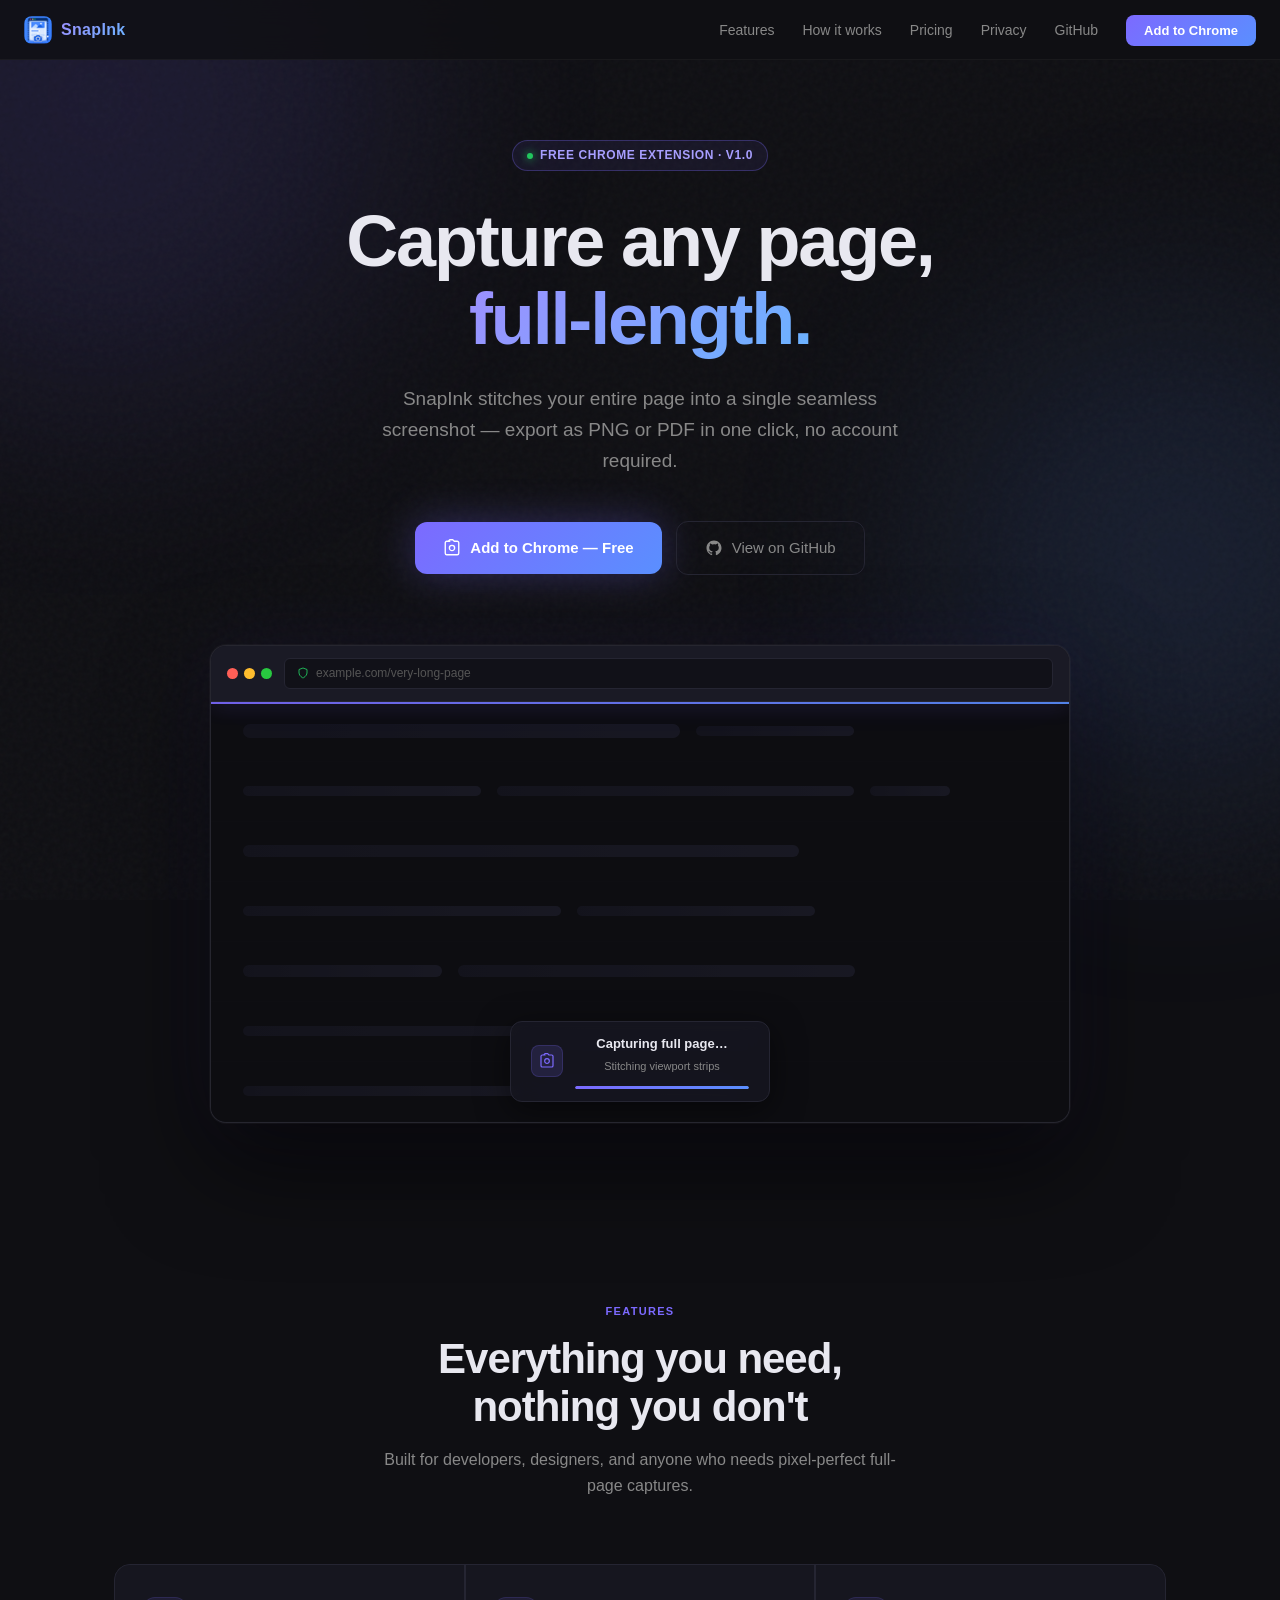
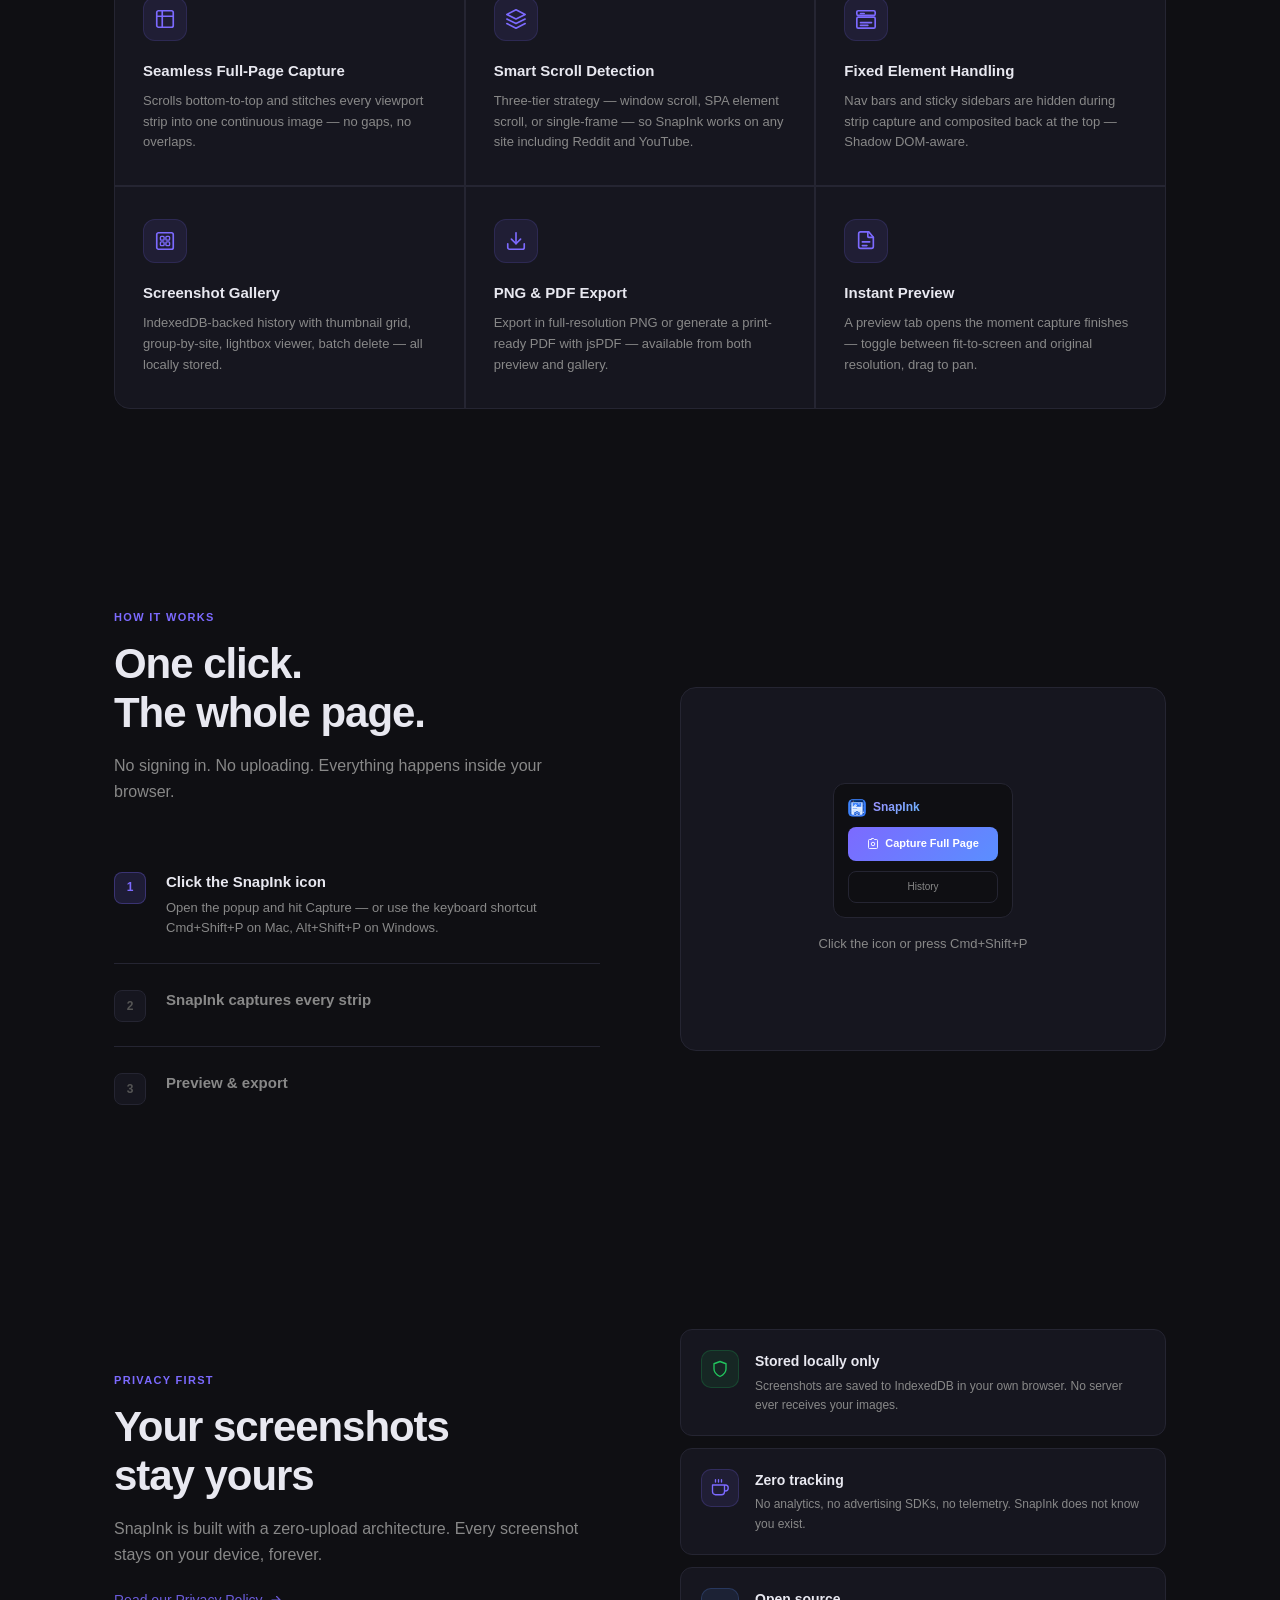
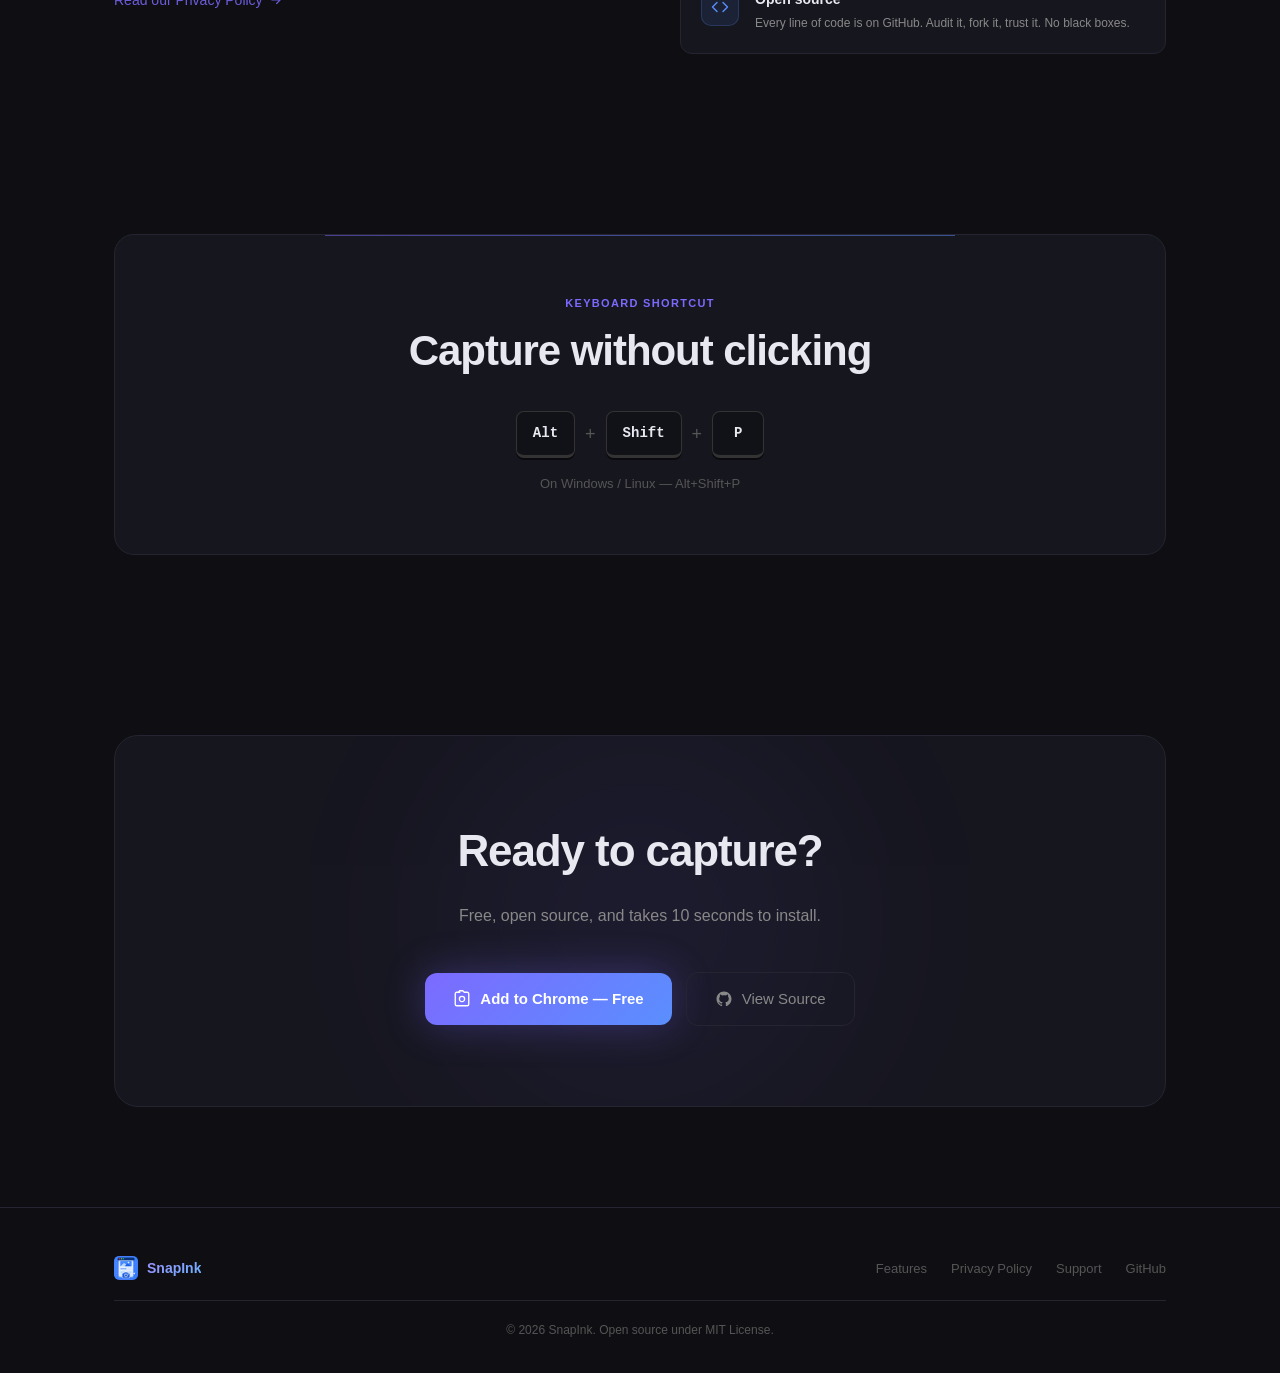
==== commit bf7a464f: "Rename SnapFull to SnapInk in index.html" ====
--- a/index.html
+++ b/index.html
@@ -3,7 +3,7 @@
 <head>
   <meta charset="UTF-8" />
   <meta name="viewport" content="width=device-width, initial-scale=1.0" />
-  <title>SnapFull — Full Page Screenshot for Chrome</title>
+  <title>SnapInk — Full Page Screenshot for Chrome</title>
   <meta name="description" content="Capture full-page screenshots and export as PNG or PDF in one click. Free Chrome extension with history gallery, keyboard shortcut, and privacy-first design." />
   <link rel="icon" type="image/png" sizes="128x128" href="icons/icon128.png" />
   <link rel="shortcut icon" href="icons/icon128.png" />
@@ -1059,15 +1059,16 @@
   <nav>
     <a href="#" class="nav-brand">
       <div class="nav-logo">
-        <img src="icons/icon32.png" alt="SnapFull" />
+        <img src="icons/icon32.png" alt="SnapInk" />
       </div>
-      <span class="nav-title">SnapFull</span>
+      <span class="nav-title">SnapInk</span>
     </a>
     <ul class="nav-links">
       <li><a href="#features">Features</a></li>
       <li><a href="#how">How it works</a></li>
+      <li><a href="pricing.html">Pricing</a></li>
       <li><a href="#privacy">Privacy</a></li>
-      <li><a href="https://github.com/JerryLiang1222/SnapFull" target="_blank">GitHub</a></li>
+      <li><a href="https://github.com/JerryLiang1222/SnapInk" target="_blank">GitHub</a></li>
       <li><a href="https://chromewebstore.google.com" target="_blank" class="nav-cta">Add to Chrome</a></li>
     </ul>
   </nav>
@@ -1081,7 +1082,7 @@
         <span class="grad">full-length.</span>
       </h1>
       <p class="hero-sub">
-        SnapFull stitches your entire page into a single seamless screenshot —
+        SnapInk stitches your entire page into a single seamless screenshot —
         export as PNG or PDF in one click, no account required.
       </p>
       <div class="hero-actions">
@@ -1092,7 +1093,7 @@
           </svg>
           Add to Chrome — Free
         </a>
-        <a href="https://github.com/JerryLiang1222/SnapFull" target="_blank" class="btn-secondary">
+        <a href="https://github.com/JerryLiang1222/SnapInk" target="_blank" class="btn-secondary">
           <svg viewBox="0 0 24 24" fill="none" width="18" height="18">
             <path d="M12 2C6.477 2 2 6.477 2 12c0 4.42 2.865 8.17 6.839 9.49.5.092.682-.217.682-.482 0-.237-.008-.866-.013-1.7-2.782.604-3.369-1.34-3.369-1.34-.454-1.156-1.11-1.464-1.11-1.464-.908-.62.069-.608.069-.608 1.003.07 1.531 1.03 1.531 1.03.892 1.529 2.341 1.087 2.91.832.092-.647.35-1.088.636-1.338-2.22-.253-4.555-1.11-4.555-4.943 0-1.091.39-1.984 1.029-2.683-.103-.253-.446-1.27.098-2.647 0 0 .84-.269 2.75 1.025A9.578 9.578 0 0 1 12 6.836c.85.004 1.705.115 2.504.337 1.909-1.294 2.747-1.025 2.747-1.025.546 1.377.203 2.394.1 2.647.64.699 1.028 1.592 1.028 2.683 0 3.842-2.339 4.687-4.566 4.935.359.309.678.919.678 1.852 0 1.336-.012 2.415-.012 2.741 0 .267.18.578.688.48C19.138 20.167 22 16.418 22 12c0-5.523-4.477-10-10-10Z" fill="currentColor"/>
           </svg>
@@ -1175,7 +1176,7 @@
             </svg>
           </div>
           <div class="feature-title">Smart Scroll Detection</div>
-          <div class="feature-desc">Three-tier strategy — window scroll, SPA element scroll, or single-frame — so SnapFull works on any site including Reddit and YouTube.</div>
+          <div class="feature-desc">Three-tier strategy — window scroll, SPA element scroll, or single-frame — so SnapInk works on any site including Reddit and YouTube.</div>
         </div>
 
         <div class="feature-card fade-up">
@@ -1244,14 +1245,14 @@
             <div class="how-step active" data-step="0">
               <div class="step-num">1</div>
               <div class="step-content">
-                <div class="step-title">Click the SnapFull icon</div>
+                <div class="step-title">Click the SnapInk icon</div>
                 <div class="step-desc">Open the popup and hit Capture — or use the keyboard shortcut Cmd+Shift+P on Mac, Alt+Shift+P on Windows.</div>
               </div>
             </div>
             <div class="how-step" data-step="1">
               <div class="step-num">2</div>
               <div class="step-content">
-                <div class="step-title">SnapFull captures every strip</div>
+                <div class="step-title">SnapInk captures every strip</div>
                 <div class="step-desc">The extension scrolls the page and captures each viewport frame, then stitches them on an OffscreenCanvas in the service worker.</div>
               </div>
             </div>
@@ -1271,8 +1272,8 @@
             <div class="visual-inner shown" id="vis-0">
               <div class="mini-popup">
                 <div class="mini-popup-header">
-                  <div class="mini-logo-sq"><img src="icons/icon32.png" alt="SnapFull" /></div>
-                  <div class="mini-logo-text">SnapFull</div>
+                  <div class="mini-logo-sq"><img src="icons/icon32.png" alt="SnapInk" /></div>
+                  <div class="mini-logo-text">SnapInk</div>
                 </div>
                 <div class="mini-btn">
                   <svg viewBox="0 0 24 24" fill="none">
@@ -1335,7 +1336,8 @@
         <div>
           <div class="section-label">Privacy First</div>
           <h2 class="section-title">Your screenshots<br>stay yours</h2>
-          <p class="section-sub">SnapFull is built with a zero-upload architecture. Every screenshot stays on your device, forever.</p>
+          <p class="section-sub">SnapInk is built with a zero-upload architecture. Every screenshot stays on your device, forever.</p>
+          <a href="privacy.html" style="display:inline-flex;align-items:center;gap:6px;margin-top:20px;color:var(--purple);font-size:14px;font-weight:500;text-decoration:none;opacity:0.85;transition:opacity 0.15s;" onmouseover="this.style.opacity=1" onmouseout="this.style.opacity=0.85">Read our Privacy Policy <svg width="14" height="14" viewBox="0 0 24 24" fill="none"><path d="M5 12h14M13 6l6 6-6 6" stroke="currentColor" stroke-width="2" stroke-linecap="round" stroke-linejoin="round"/></svg></a>
         </div>
         <div class="privacy-cards">
           <div class="privacy-card">
@@ -1353,7 +1355,7 @@
             </div>
             <div>
               <div class="privacy-card-title">Zero tracking</div>
-              <div class="privacy-card-desc">No analytics, no advertising SDKs, no telemetry. SnapFull does not know you exist.</div>
+              <div class="privacy-card-desc">No analytics, no advertising SDKs, no telemetry. SnapInk does not know you exist.</div>
             </div>
           </div>
           <div class="privacy-card">
@@ -1399,7 +1401,7 @@
             </svg>
             Add to Chrome — Free
           </a>
-          <a href="https://github.com/JerryLiang1222/SnapFull" target="_blank" class="btn-secondary">
+          <a href="https://github.com/JerryLiang1222/SnapInk" target="_blank" class="btn-secondary">
             <svg viewBox="0 0 24 24" fill="none" width="18" height="18">
               <path d="M12 2C6.477 2 2 6.477 2 12c0 4.42 2.865 8.17 6.839 9.49.5.092.682-.217.682-.482 0-.237-.008-.866-.013-1.7-2.782.604-3.369-1.34-3.369-1.34-.454-1.156-1.11-1.464-1.11-1.464-.908-.62.069-.608.069-.608 1.003.07 1.531 1.03 1.531 1.03.892 1.529 2.341 1.087 2.91.832.092-.647.35-1.088.636-1.338-2.22-.253-4.555-1.11-4.555-4.943 0-1.091.39-1.984 1.029-2.683-.103-.253-.446-1.27.098-2.647 0 0 .84-.269 2.75 1.025A9.578 9.578 0 0 1 12 6.836c.85.004 1.705.115 2.504.337 1.909-1.294 2.747-1.025 2.747-1.025.546 1.377.203 2.394.1 2.647.64.699 1.028 1.592 1.028 2.683 0 3.842-2.339 4.687-4.566 4.935.359.309.678.919.678 1.852 0 1.336-.012 2.415-.012 2.741 0 .267.18.578.688.48C19.138 20.167 22 16.418 22 12c0-5.523-4.477-10-10-10Z" fill="currentColor"/>
             </svg>
@@ -1416,18 +1418,18 @@
       <div class="footer-inner">
         <a href="#" class="footer-brand">
           <div class="footer-logo">
-            <img src="icons/icon32.png" alt="SnapFull" style="width:24px;height:24px;display:block;" />
-          </div>
-          <span class="footer-title">SnapFull</span>
+            <img src="icons/icon32.png" alt="SnapInk" style="width:24px;height:24px;display:block;" />
+          </div>
+          <span class="footer-title">SnapInk</span>
         </a>
         <ul class="footer-links">
           <li><a href="#features">Features</a></li>
           <li><a href="privacy.html">Privacy Policy</a></li>
-          <li><a href="https://github.com/JerryLiang1222/SnapFull/issues" target="_blank">Support</a></li>
-          <li><a href="https://github.com/JerryLiang1222/SnapFull" target="_blank">GitHub</a></li>
+          <li><a href="https://github.com/JerryLiang1222/SnapInk/issues" target="_blank">Support</a></li>
+          <li><a href="https://github.com/JerryLiang1222/SnapInk" target="_blank">GitHub</a></li>
         </ul>
       </div>
-      <div class="footer-copy">© 2026 SnapFull. Open source under MIT License.</div>
+      <div class="footer-copy">© 2026 SnapInk. Open source under MIT License.</div>
     </div>
   </footer>
 
